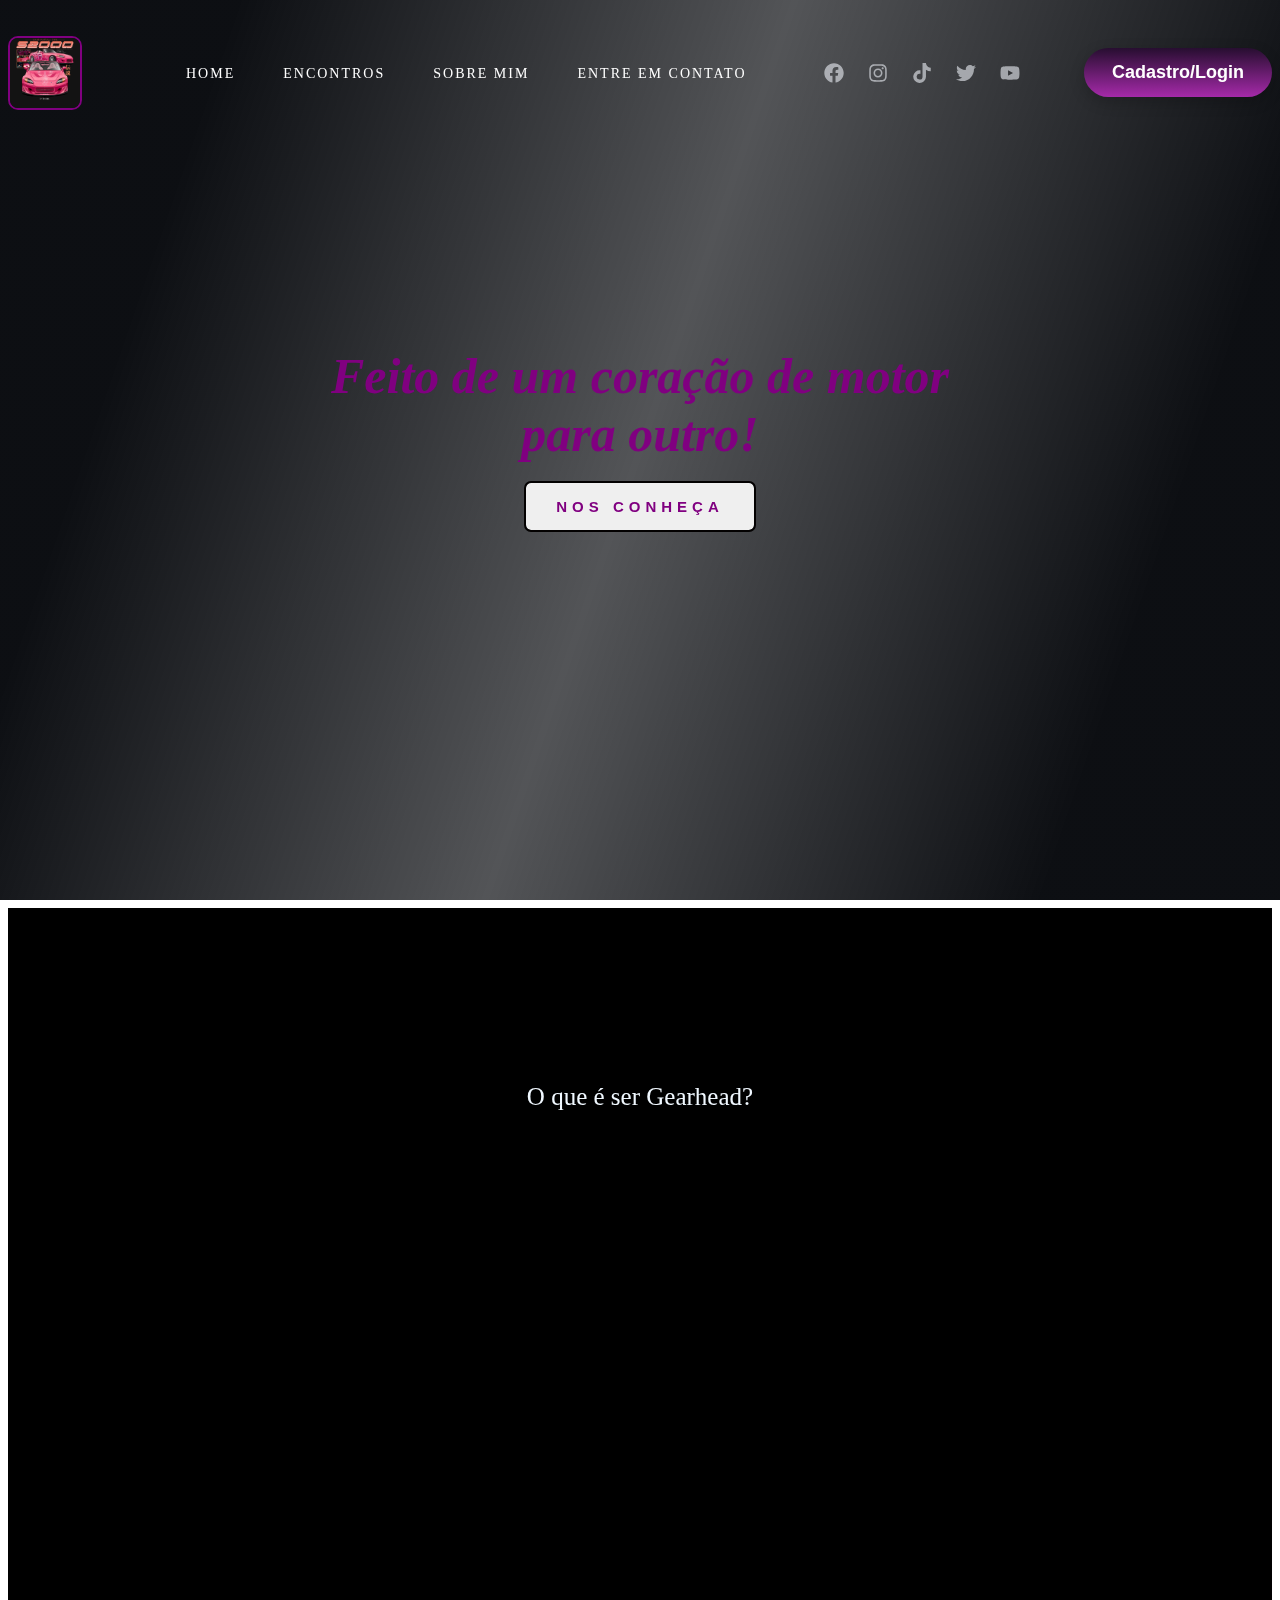
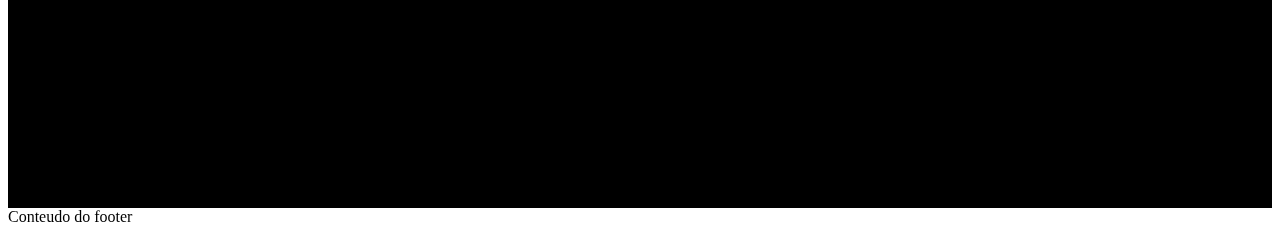
==== public/index.html @ 4717fbe4 "Adicionando projeto correto" ====
<!DOCTYPE html>
<html lang="pt-BR">

<head>
    <meta charset="UTF-8">
    <title>Gearhead Girls</title>
    <link rel="icon" type="image/x-icon" href="./logo.webp">
    <meta name="viewport" content="width=device-width, initial-scale=1.0">

    <link rel="stylesheet" href="./css/estilo.css">

    <link rel="preconnect" href="https://fonts.gstatic.com">
    <link href="https://fonts.googleapis.com/css2?family=Mukta:wght@300;400;600&display=swap" rel="stylesheet">
    <link href="https://unpkg.com/aos@2.3.1/dist/aos.css" rel="stylesheet">

</head>

<body>
    <div id="background">
        <video loop autoplay muted> <!-- para o video autocarregar e ficar em loop e mudo -->
            <source src="./assets/imgs/videosuki.mp4" type="video/mp4">
        </video>
    </div>

    <div id="app">
        <header>
            <img src="./assets/imgs/Honda S2000 - 2 Fast And 2 Furious.jpg" alt="">


            <ul class="navigation">
                <li>
                    <a href="" class="navigation_link">Home</a>
                </li>
                <li>
                    <a href="" class="navigation_link">Encontros</a>
                </li>
                <li>
                    <a href="" class="navigation_link">Sobre mim</a>
                </li>
                <li>
                    <a href="" class="navigation_link">Entre em contato</a>
                </li>

            </ul>

            <div class="navigation_social">
                <!-- colocando icones de redes sociais no canto -->
                <svg xmlns="http://www.w3.org/2000/svg" viewBox="0 0 512 512">
                    <path fill="#EDF1F7"
                        d="M504 256C504 119 393 8 256 8S8 119 8 256c0 123.78 90.69 226.38 209.25 245V327.69h-63V256h63v-54.64c0-62.15 37-96.48 93.67-96.48 27.14 0 55.52 4.84 55.52 4.84v61h-31.28c-30.8 0-40.41 19.12-40.41 38.73V256h68.78l-11 71.69h-57.78V501C413.31 482.38 504 379.78 504 256z" />
                </svg>
                <svg xmlns="http://www.w3.org/2000/svg" viewBox="0 0 448 512">
                    <path fill="#EDF1F7"
                        d="M224.1 141c-63.6 0-114.9 51.3-114.9 114.9s51.3 114.9 114.9 114.9S339 319.5 339 255.9 287.7 141 224.1 141zm0 189.6c-41.1 0-74.7-33.5-74.7-74.7s33.5-74.7 74.7-74.7 74.7 33.5 74.7 74.7-33.6 74.7-74.7 74.7zm146.4-194.3c0 14.9-12 26.8-26.8 26.8-14.9 0-26.8-12-26.8-26.8s12-26.8 26.8-26.8 26.8 12 26.8 26.8zm76.1 27.2c-1.7-35.9-9.9-67.7-36.2-93.9-26.2-26.2-58-34.4-93.9-36.2-37-2.1-147.9-2.1-184.9 0-35.8 1.7-67.6 9.9-93.9 36.1s-34.4 58-36.2 93.9c-2.1 37-2.1 147.9 0 184.9 1.7 35.9 9.9 67.7 36.2 93.9s58 34.4 93.9 36.2c37 2.1 147.9 2.1 184.9 0 35.9-1.7 67.7-9.9 93.9-36.2 26.2-26.2 34.4-58 36.2-93.9 2.1-37 2.1-147.8 0-184.8zM398.8 388c-7.8 19.6-22.9 34.7-42.6 42.6-29.5 11.7-99.5 9-132.1 9s-102.7 2.6-132.1-9c-19.6-7.8-34.7-22.9-42.6-42.6-11.7-29.5-9-99.5-9-132.1s-2.6-102.7 9-132.1c7.8-19.6 22.9-34.7 42.6-42.6 29.5-11.7 99.5-9 132.1-9s102.7-2.6 132.1 9c19.6 7.8 34.7 22.9 42.6 42.6 11.7 29.5 9 99.5 9 132.1s2.7 102.7-9 132.1z" />
                </svg>
                <svg xmlns="http://www.w3.org/2000/svg" viewBox="0 0 448 512">
                    <path fill="#EDF1F7"
                        d="M448,209.91a210.06,210.06,0,0,1-122.77-39.25V349.38A162.55,162.55,0,1,1,185,188.31V278.2a74.62,74.62,0,1,0,52.23,71.18V0l88,0a121.18,121.18,0,0,0,1.86,22.17h0A122.18,122.18,0,0,0,381,102.39a121.43,121.43,0,0,0,67,20.14Z" />
                </svg>
                <svg xmlns="http://www.w3.org/2000/svg" viewBox="0 0 512 512">
                    <path fill="#EDF1F7"
                        d="M459.37 151.716c.325 4.548.325 9.097.325 13.645 0 138.72-105.583 298.558-298.558 298.558-59.452 0-114.68-17.219-161.137-47.106 8.447.974 16.568 1.299 25.34 1.299 49.055 0 94.213-16.568 130.274-44.832-46.132-.975-84.792-31.188-98.112-72.772 6.498.974 12.995 1.624 19.818 1.624 9.421 0 18.843-1.3 27.614-3.573-48.081-9.747-84.143-51.98-84.143-102.985v-1.299c13.969 7.797 30.214 12.67 47.431 13.319-28.264-18.843-46.781-51.005-46.781-87.391 0-19.492 5.197-37.36 14.294-52.954 51.655 63.675 129.3 105.258 216.365 109.807-1.624-7.797-2.599-15.918-2.599-24.04 0-57.828 46.782-104.934 104.934-104.934 30.213 0 57.502 12.67 76.67 33.137 23.715-4.548 46.456-13.32 66.599-25.34-7.798 24.366-24.366 44.833-46.132 57.827 21.117-2.273 41.584-8.122 60.426-16.243-14.292 20.791-32.161 39.308-52.628 54.253z" />
                </svg>
                <svg xmlns="http://www.w3.org/2000/svg" viewBox="0 0 576 512">
                    <path fill="#EDF1F7"
                        d="M549.655 124.083c-6.281-23.65-24.787-42.276-48.284-48.597C458.781 64 288 64 288 64S117.22 64 74.629 75.486c-23.497 6.322-42.003 24.947-48.284 48.597-11.412 42.867-11.412 132.305-11.412 132.305s0 89.438 11.412 132.305c6.281 23.65 24.787 41.5 48.284 47.821C117.22 448 288 448 288 448s170.78 0 213.371-11.486c23.497-6.321 42.003-24.171 48.284-47.821 11.412-42.867 11.412-132.305 11.412-132.305s0-89.438-11.412-132.305zm-317.51 213.508V175.185l142.739 81.205-142.739 81.201z" />
                </svg>

                <ul class="botao-entre">
                    <li>
                        <a href="cadastro-login.html" class="login">Cadastro/Login</a>
                    </li>
                    <!-- <li>
                        <a href="cadastro.html" class="cadastro">Cadastro</a>
                    </li> -->
                </ul>
              

            </div>


        </header>

        <main>
            <div class="main_info">

                <!-- <img src="./logo.webp" alt=""> -->

                <div class="textoboasvindas">
                    Feito de um coração de motor para outro!
                </div>

                <button class="button">Nos conheça</button>

            </div>
        </main>
    </div>

    <div class="nos-conheca">
      
      <p>O que é ser Gearhead?</p>

      <div class="fotonosconheca">
        <img src="./assets/" alt="">
      </div>
    </div>

    <footer class="footer">
        Conteudo do footer
    </footer>



    <script src="https://unpkg.com/aos@2.3.1/dist/aos.js"></script>
    <script>
        AOS.init();
    </script>
</body>

</html>
</body>
---- public/css/estilo.css ----
#background{
  position: fixed;
  inset: 0;
  z-index: -1; /*para jogar para traz e trazer o texto pra frente*/
  overflow: hidden; /* Impede rolagem e corta excessos */
  display: flex;
  align-items: center;
  justify-content: center;
  width: 100%;
  height: 100vh;
}

#background video{
  width: 100%;
  height: 100vh;
  object-fit: cover;
}

#background::after{
  content: '';
  position: absolute;
  top: 0;
  left: 0;
  width: inherit;
  height: inherit;
  position: fixed;
  inset: 0;
  background: linear-gradient(109deg, rgba(10, 12, 16, 0.99) 15%, rgba(10, 12, 16, 0.7) 50%, rgba(10, 12, 16, 0.99) 85%);
}

header {
  display: flex;
  align-items: center;
  column-gap: 64px;

  width: 100%;
  max-width: 1440px;
  padding-top: 24px;
}

header img {
  width: 70px;
  height: auto;
  border-radius: 10px;
  border: 2px solid purple;
}

.navigation {
  display: flex;
  align-items: center;
  column-gap: 48px;

  list-style: none;
}

.navigation_link {
  text-decoration: none;
  font-family: Georgia, 'Times New Roman', Times, serif;
  color: white;
  font-size: 14px;
  font-weight: 300;
  letter-spacing: 2px;
  text-transform: uppercase;

  position: relative;
}

.navigation_link:hover{
  color: purple;
}

.navigation_link::after {
  content: '';
  position: absolute;
  left: 0;
  bottom: -2px;
  width: 60%;
  height: 1px;
  background: purple;

  transform: scaleX(0);
  transform-origin: right;
  transition: transform 0.4s;
  
}

.navigation_link:hover::after { /*quero que o meu navigation quando ocorrer um hover, ocorra tambem um after*/
  transform: scaleX(1);
  transform-origin: left;
  transition: transform 0.4s;
}

.navigation_social {
  margin-left: auto;

  display: flex;
  align-items: center;
  column-gap: 24px;

  
}

.navigation_social svg {
  width: 20px;
  height: 20px;
  opacity: 0.6;

  transition: all 0.4s;
}

.navigation_social svg:hover {
  opacity: 1;
  transform: translateY(-5px);
  cursor: pointer;
}

.botao-entre {
  display: flex;
  gap: 20px;
}
li{
  list-style: none;
}

.login, .cadastro{ 
  text-decoration: none;
  list-style: none;
  display: flex;
  gap: 20px;
  justify-content: space-between;
  background: linear-gradient(to bottom, #270e30, #a52aa9);
 /* Gradient background */
  color: white;
 /* White text color */
  font-family: "Segoe UI", sans-serif;
 /* Stylish and legible font */
  font-weight: bold;
  font-size: 18px;
 /* Large font size */
  border: none;
 /* No border */
  border-radius: 30px;
 /* Rounded corners */
  padding: 14px 28px;
 /* Large padding */
  cursor: pointer;
 /* Cursor on hover */
  box-shadow: 0 5px 15px rgba(0, 0, 0, 0.2);
 /* Subtle shadow */
  animation: button-shimmer 2s infinite;
  transition: all 0.3s ease-in-out;
 /* Smooth transition */
}


.cadastro:hover, .login:hover {
  background: linear-gradient(to bottom, #331840, #6a307f);
  animation: button-particles 1s ease-in-out infinite;
  transform: translateY(-2px);
}

/* Click animation */
.cadastro:active, .login:active {
  transform: scale(0.95);
  box-shadow: 0 2px 10px rgba(0, 0, 0, 0.3);
}

/* Shimmer animation */
@keyframes button-shimmer {
  0% {
    background-position: left top;
  }

  100% {
    background-position: right bottom;
  }
}

/* Particle animation */
@keyframes button-particles {
  0% {
    background-position: left top;
  }

  100% {
    background-position: right bottom;
  }
}

button:hover {
  cursor: pointer;
}

#app{
  display: flex;
  flex-direction: column;
  align-items: center;

  width: 100%;
  height: 100vh;
}

main {
  display: flex;
  align-items: center;
  justify-content: space-between;

  width: 100%;
  max-width: 1440px;

  margin-top: 100px;
}

main img{
  border-radius: 30px;
  width: 100%;
  max-width: 400px;
  height: 100%;
  margin-left: 100px;
  display: flex;
  justify-content: center;
  flex-direction: column;
  align-items: flex-start;

  border: 10px solid purple;
}

.main_info{
  display: flex;
  flex-direction: column;
  width: 200%;
  height: 50vh;
  justify-content: center;
  gap: 20px;
  align-items: center;
  font-family: Georgia, 'Times New Roman', Times, serif;
  font-size: 50px;
  font-weight: 600;
  font-style: italic;
  text-align: center;
}


.main_info .textoboasvindas{
  color: purple;
  width: 50%;
  display: flex;
  flex-direction: column;
  align-items: center;
  justify-content: center;
}


.button {
 
  padding: 1em 2em;
  border: none;
  border-radius: 5px;
  font-weight: bold;
  letter-spacing: 5px;
  text-transform: uppercase;
  cursor: pointer;
  color: purple;
  transition: all 1000ms;
  font-size: 15px;
  position: relative;
  overflow: hidden;
  outline: 2px solid #030101;
}

button:hover {
  color: #ffffff;
  transform: scale(1.1);
  outline: 2px solid #ff57c1;
  box-shadow: 4px 5px 17px -4px #ff57c1;
}

button::before {
  content: "";
  position: absolute;
  left: -50px;
  top: 0;
  width: 0;
  height: 100%;
  background-color: #af2c81;
  transform: skewX(45deg);
  z-index: -1;
  transition: width 1000ms;
}

button:hover::before {
  width: 250%;
}

.nos-conheca{
  width: 100%;
  height: 100vh;
  background-color: black;
  display: flex;
  flex-direction: column;
}

.nos-conheca p{
  font-family: Georgia, 'Times New Roman', Times, serif;
  font-size: 25px;
  font-weight: 500;
  color: aliceblue;
  padding: 150px;
  align-items: center;
  justify-content: center;
  text-align: center;
}

.fotonosconheca {
  
}
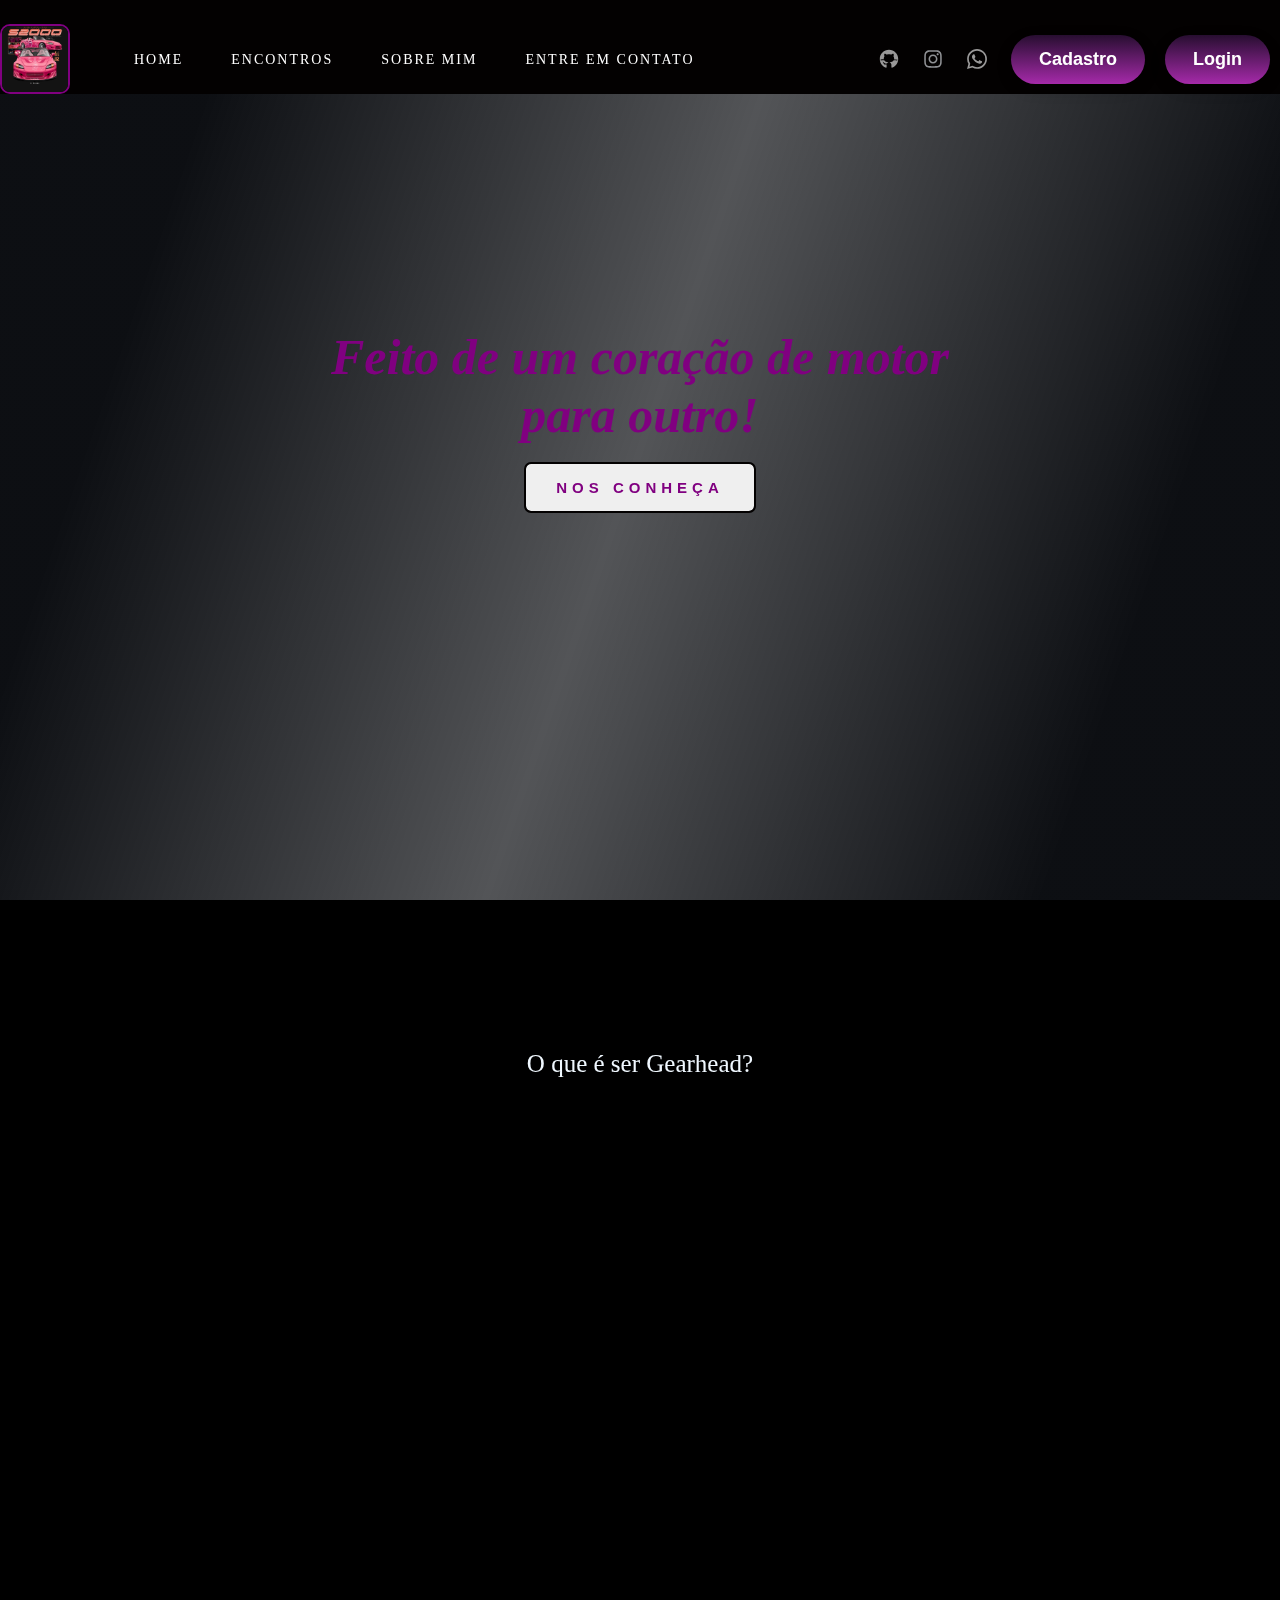
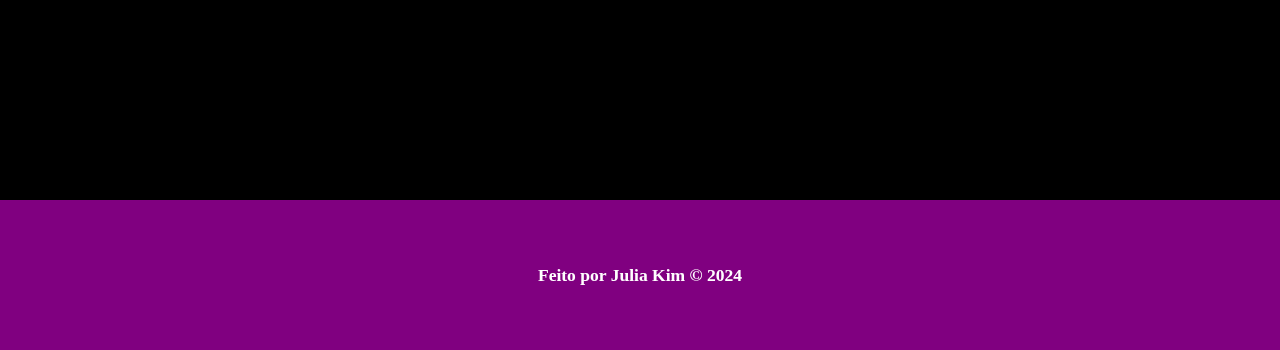
==== commit 710d0cc4: "projeto" ====
--- a/public/index.html
+++ b/public/index.html
@@ -4,7 +4,7 @@
 <head>
     <meta charset="UTF-8">
     <title>Gearhead Girls</title>
-    <link rel="icon" type="image/x-icon" href="./logo.webp">
+    <link rel="icon" type="image/x-icon" href="./assets/imgs/logo.webp">
     <meta name="viewport" content="width=device-width, initial-scale=1.0">
 
     <link rel="stylesheet" href="./css/estilo.css">
@@ -16,7 +16,7 @@
 </head>
 
 <body>
-    <div id="background">
+    <div id="bg-video">
         <video loop autoplay muted> <!-- para o video autocarregar e ficar em loop e mudo -->
             <source src="./assets/imgs/videosuki.mp4" type="video/mp4">
         </video>
@@ -45,34 +45,25 @@
 
             <div class="navigation_social">
                 <!-- colocando icones de redes sociais no canto -->
-                <svg xmlns="http://www.w3.org/2000/svg" viewBox="0 0 512 512">
-                    <path fill="#EDF1F7"
-                        d="M504 256C504 119 393 8 256 8S8 119 8 256c0 123.78 90.69 226.38 209.25 245V327.69h-63V256h63v-54.64c0-62.15 37-96.48 93.67-96.48 27.14 0 55.52 4.84 55.52 4.84v61h-31.28c-30.8 0-40.41 19.12-40.41 38.73V256h68.78l-11 71.69h-57.78V501C413.31 482.38 504 379.78 504 256z" />
+                <svg xmlns="http://www.w3.org/2000/svg" x="0px" y="0px" width="100" height="100" viewBox="0 0 50 50"
+                style="fill:#FFFFFF;">
+                    <path d="M17.791,46.836C18.502,46.53,19,45.823,19,45v-5.4c0-0.197,0.016-0.402,0.041-0.61C19.027,38.994,19.014,38.997,19,39 c0,0-3,0-3.6,0c-1.5,0-2.8-0.6-3.4-1.8c-0.7-1.3-1-3.5-2.8-4.7C8.9,32.3,9.1,32,9.7,32c0.6,0.1,1.9,0.9,2.7,2c0.9,1.1,1.8,2,3.4,2 c2.487,0,3.82-0.125,4.622-0.555C21.356,34.056,22.649,33,24,33v-0.025c-5.668-0.182-9.289-2.066-10.975-4.975 c-3.665,0.042-6.856,0.405-8.677,0.707c-0.058-0.327-0.108-0.656-0.151-0.987c1.797-0.296,4.843-0.647,8.345-0.714 c-0.112-0.276-0.209-0.559-0.291-0.849c-3.511-0.178-6.541-0.039-8.187,0.097c-0.02-0.332-0.047-0.663-0.051-0.999 c1.649-0.135,4.597-0.27,8.018-0.111c-0.079-0.5-0.13-1.011-0.13-1.543c0-1.7,0.6-3.5,1.7-5c-0.5-1.7-1.2-5.3,0.2-6.6 c2.7,0,4.6,1.3,5.5,2.1C21,13.4,22.9,13,25,13s4,0.4,5.6,1.1c0.9-0.8,2.8-2.1,5.5-2.1c1.5,1.4,0.7,5,0.2,6.6c1.1,1.5,1.7,3.2,1.6,5 c0,0.484-0.045,0.951-0.11,1.409c3.499-0.172,6.527-0.034,8.204,0.102c-0.002,0.337-0.033,0.666-0.051,0.999 c-1.671-0.138-4.775-0.28-8.359-0.089c-0.089,0.336-0.197,0.663-0.325,0.98c3.546,0.046,6.665,0.389,8.548,0.689 c-0.043,0.332-0.093,0.661-0.151,0.987c-1.912-0.306-5.171-0.664-8.879-0.682C35.112,30.873,31.557,32.75,26,32.969V33 c2.6,0,5,3.9,5,6.6V45c0,0.823,0.498,1.53,1.209,1.836C41.37,43.804,48,35.164,48,25C48,12.318,37.683,2,25,2S2,12.318,2,25 C2,35.164,8.63,43.804,17.791,46.836z"></path>
                 </svg>
                 <svg xmlns="http://www.w3.org/2000/svg" viewBox="0 0 448 512">
                     <path fill="#EDF1F7"
                         d="M224.1 141c-63.6 0-114.9 51.3-114.9 114.9s51.3 114.9 114.9 114.9S339 319.5 339 255.9 287.7 141 224.1 141zm0 189.6c-41.1 0-74.7-33.5-74.7-74.7s33.5-74.7 74.7-74.7 74.7 33.5 74.7 74.7-33.6 74.7-74.7 74.7zm146.4-194.3c0 14.9-12 26.8-26.8 26.8-14.9 0-26.8-12-26.8-26.8s12-26.8 26.8-26.8 26.8 12 26.8 26.8zm76.1 27.2c-1.7-35.9-9.9-67.7-36.2-93.9-26.2-26.2-58-34.4-93.9-36.2-37-2.1-147.9-2.1-184.9 0-35.8 1.7-67.6 9.9-93.9 36.1s-34.4 58-36.2 93.9c-2.1 37-2.1 147.9 0 184.9 1.7 35.9 9.9 67.7 36.2 93.9s58 34.4 93.9 36.2c37 2.1 147.9 2.1 184.9 0 35.9-1.7 67.7-9.9 93.9-36.2 26.2-26.2 34.4-58 36.2-93.9 2.1-37 2.1-147.8 0-184.8zM398.8 388c-7.8 19.6-22.9 34.7-42.6 42.6-29.5 11.7-99.5 9-132.1 9s-102.7 2.6-132.1-9c-19.6-7.8-34.7-22.9-42.6-42.6-11.7-29.5-9-99.5-9-132.1s-2.6-102.7 9-132.1c7.8-19.6 22.9-34.7 42.6-42.6 29.5-11.7 99.5-9 132.1-9s102.7-2.6 132.1 9c19.6 7.8 34.7 22.9 42.6 42.6 11.7 29.5 9 99.5 9 132.1s2.7 102.7-9 132.1z" />
                 </svg>
-                <svg xmlns="http://www.w3.org/2000/svg" viewBox="0 0 448 512">
-                    <path fill="#EDF1F7"
-                        d="M448,209.91a210.06,210.06,0,0,1-122.77-39.25V349.38A162.55,162.55,0,1,1,185,188.31V278.2a74.62,74.62,0,1,0,52.23,71.18V0l88,0a121.18,121.18,0,0,0,1.86,22.17h0A122.18,122.18,0,0,0,381,102.39a121.43,121.43,0,0,0,67,20.14Z" />
-                </svg>
-                <svg xmlns="http://www.w3.org/2000/svg" viewBox="0 0 512 512">
-                    <path fill="#EDF1F7"
-                        d="M459.37 151.716c.325 4.548.325 9.097.325 13.645 0 138.72-105.583 298.558-298.558 298.558-59.452 0-114.68-17.219-161.137-47.106 8.447.974 16.568 1.299 25.34 1.299 49.055 0 94.213-16.568 130.274-44.832-46.132-.975-84.792-31.188-98.112-72.772 6.498.974 12.995 1.624 19.818 1.624 9.421 0 18.843-1.3 27.614-3.573-48.081-9.747-84.143-51.98-84.143-102.985v-1.299c13.969 7.797 30.214 12.67 47.431 13.319-28.264-18.843-46.781-51.005-46.781-87.391 0-19.492 5.197-37.36 14.294-52.954 51.655 63.675 129.3 105.258 216.365 109.807-1.624-7.797-2.599-15.918-2.599-24.04 0-57.828 46.782-104.934 104.934-104.934 30.213 0 57.502 12.67 76.67 33.137 23.715-4.548 46.456-13.32 66.599-25.34-7.798 24.366-24.366 44.833-46.132 57.827 21.117-2.273 41.584-8.122 60.426-16.243-14.292 20.791-32.161 39.308-52.628 54.253z" />
-                </svg>
-                <svg xmlns="http://www.w3.org/2000/svg" viewBox="0 0 576 512">
-                    <path fill="#EDF1F7"
-                        d="M549.655 124.083c-6.281-23.65-24.787-42.276-48.284-48.597C458.781 64 288 64 288 64S117.22 64 74.629 75.486c-23.497 6.322-42.003 24.947-48.284 48.597-11.412 42.867-11.412 132.305-11.412 132.305s0 89.438 11.412 132.305c6.281 23.65 24.787 41.5 48.284 47.821C117.22 448 288 448 288 448s170.78 0 213.371-11.486c23.497-6.321 42.003-24.171 48.284-47.821 11.412-42.867 11.412-132.305 11.412-132.305s0-89.438-11.412-132.305zm-317.51 213.508V175.185l142.739 81.205-142.739 81.201z" />
-                </svg>
+                <svg xmlns="http://www.w3.org/2000/svg" shape-rendering="geometricPrecision" text-rendering="geometricPrecision" image-rendering="optimizeQuality" fill-rule="evenodd" clip-rule="evenodd" viewBox="0 0 509 511.514"><path fill="#fff" d="M434.762 74.334C387.553 26.81 323.245 0 256.236 0h-.768C115.795.001 2.121 113.696 2.121 253.456l.001.015a253.516 253.516 0 0033.942 126.671L0 511.514l134.373-35.269a253.416 253.416 0 00121.052 30.9h.003.053C395.472 507.145 509 393.616 509 253.626c0-67.225-26.742-131.727-74.252-179.237l.014-.055zM255.555 464.453c-37.753 0-74.861-10.22-107.293-29.479l-7.72-4.602-79.741 20.889 21.207-77.726-4.984-7.975c-21.147-33.606-32.415-72.584-32.415-112.308 0-116.371 94.372-210.743 210.741-210.743 56.011 0 109.758 22.307 149.277 61.98a210.93 210.93 0 0161.744 149.095c0 116.44-94.403 210.869-210.844 210.869h.028zm115.583-157.914c-6.363-3.202-37.474-18.472-43.243-20.593-5.769-2.121-10.01-3.202-14.315 3.203-4.305 6.404-16.373 20.593-20.063 24.855-3.69 4.263-7.401 4.815-13.679 1.612-6.278-3.202-26.786-9.883-50.899-31.472a192.748 192.748 0 01-35.411-43.867c-3.712-6.363-.404-9.777 2.82-12.873 3.224-3.096 6.363-7.381 9.48-11.092a41.58 41.58 0 006.357-10.597 11.678 11.678 0 00-.508-11.09c-1.718-3.18-14.444-34.357-19.534-47.06-5.09-12.703-10.37-10.603-14.272-10.901-3.902-.297-7.911-.19-12.089-.19a23.322 23.322 0 00-16.964 7.911c-5.707 6.298-22.1 21.673-22.1 52.849s22.671 61.249 25.852 65.532c3.182 4.284 44.663 68.227 108.288 95.649 15.099 6.489 26.891 10.392 36.053 13.403a87.504 87.504 0 0025.216 3.718c4.905 0 9.82
+                    -.416 14.65-1.237 12.174-1.782 37.453-15.291 42.776-30.073s5.303-27.57 3.711-30.093c-1.591-2.524-5.704-4.369-12.088-7.615l-.038.021z"/></svg>
+                
 
                 <ul class="botao-entre">
                     <li>
-                        <a href="cadastro-login.html" class="login">Cadastro/Login</a>
+                        <a href="cadastro.html" class="cadastro">Cadastro</a>
                     </li>
-                    <!-- <li>
-                        <a href="cadastro.html" class="cadastro">Cadastro</a>
-                    </li> -->
+                    <li>
+                        <a href="login.html" class="login">Login</a>
+                    </li>
                 </ul>
               
 
@@ -90,7 +81,7 @@
                     Feito de um coração de motor para outro!
                 </div>
 
-                <button class="button">Nos conheça</button>
+                <button class="b-nosconheca">Nos conheça</button>
 
             </div>
         </main>
@@ -105,9 +96,11 @@
       </div>
     </div>
 
-    <footer class="footer">
-        Conteudo do footer
-    </footer>
+    <div class="footer">
+        <div class="container">
+          <h3>Feito por Julia Kim &copy; 2024</h3>
+        </div>
+      </div>
 
 
 
--- a/public/css/estilo.css
+++ b/public/css/estilo.css
@@ -1,4 +1,26 @@
-#background{
+:root {
+  --tamanho-header: 80px;
+  --tamanho-banner: calc(100vh - var(--tamanho-header) - var(--tamanho-footer) - 2px);
+  --tamanho-simulador: calc(100vh - var(--tamanho-header) - var(--tamanho-footer) - 2px);
+  --tamanho-login: calc(100vh - var(--tamanho-header) - var(--tamanho-footer) - 2px);
+  --tamanho-footer: 65px;
+}
+
+* {
+  margin: 0;
+  padding: 0;
+  box-sizing: border-box;
+}
+/* 
+/* Garantir altura total da página 
+html, body {
+  height: 100%;
+  width: 100%;
+  margin: 0;
+  padding: 0;
+} */
+
+#bg-video{
   position: fixed;
   inset: 0;
   z-index: -1; /*para jogar para traz e trazer o texto pra frente*/
@@ -10,13 +32,13 @@
   height: 100vh;
 }
 
-#background video{
+#bg-video video{
   width: 100%;
   height: 100vh;
   object-fit: cover;
 }
 
-#background::after{
+#bg-video::after{
   content: '';
   position: absolute;
   top: 0;
@@ -29,12 +51,14 @@
 }
 
 header {
+  background-color: #030101;
+  width: 100%;
+  background-size: cover;
   display: flex;
   align-items: center;
   column-gap: 64px;
-
-  width: 100%;
-  max-width: 1440px;
+  width: 100%;
+  /* max-width: 1440px; */
   padding-top: 24px;
 }
 
@@ -117,7 +141,9 @@
 .botao-entre {
   display: flex;
   gap: 20px;
-}
+  margin-right: 10px;
+}
+
 li{
   list-style: none;
 }
@@ -129,7 +155,6 @@
   gap: 20px;
   justify-content: space-between;
   background: linear-gradient(to bottom, #270e30, #a52aa9);
- /* Gradient background */
   color: white;
  /* White text color */
   font-family: "Segoe UI", sans-serif;
@@ -251,7 +276,7 @@
 }
 
 
-.button {
+.b-nosconheca {
  
   padding: 1em 2em;
   border: none;
@@ -268,14 +293,14 @@
   outline: 2px solid #030101;
 }
 
-button:hover {
+.b-nosconheca:hover {
   color: #ffffff;
   transform: scale(1.1);
   outline: 2px solid #ff57c1;
   box-shadow: 4px 5px 17px -4px #ff57c1;
 }
 
-button::before {
+.b-nosconheca::before {
   content: "";
   position: absolute;
   left: -50px;
@@ -288,7 +313,7 @@
   transition: width 1000ms;
 }
 
-button:hover::before {
+.b-nosconheca:hover::before {
   width: 250%;
 }
 
@@ -311,6 +336,202 @@
   text-align: center;
 }
 
-.fotonosconheca {
+/*ENTRE-LOGIN*/
+
+.entre {
+  height: 100vh;
+  background-image: url('../assets/imgs/layered-waves-haikei\ \(3\).svg');
+  background-size: cover;
+  background-position: center;
+}
+
+.container {
+  display: flex;
+  width: 100%;
+  margin: auto;
+
+}
+
+.entre .container {
+  justify-content: center;
+  align-items: center;
+  height: 100%;
+}
+
+.card {
+  width: 50%;
+  background-color: #000000;
+  border-radius: 10px;
+  display: flex;
+  align-items: center;
+  justify-content: space-evenly;
+  color: palevioletred;
+  flex-direction: column;
+  height: fit-content;
+  padding: 20px 0;
+}
+
+.card h2 {
+  margin: 0;
+  font-size: 30px;
+}
+
+.formulario {
+  display: flex;
+  height: 90%;
+  width: 80%;
+  justify-content: space-around;
+  flex-direction: column;
+}
+
+.formulario span {
+  font-size: 15px;
+  font-weight: 800;
+}
+
+.formulario input {
+  border: 2px solid #32b9cd;
+  text-align: center;
+  border-radius: 10px;
+  margin: 0;
+}
+
+.formulario select {
+  border: 2px solid #32b9cd;
+  background-color: white;
+  color: gray;
+  height: 36px;
+  text-align: center;
+  border-radius: 10px;
+  margin: 0;
+}
+
+.campo {
+  display: flex;
+  flex-direction: column;
+  justify-content: start;
+  padding: 5px 0;
+}
+
+.botao {
+  cursor: pointer;
+  font-family: "Barlow", sans-serif;
+  border: 0;
+  border-radius: 5px;
+  font-weight: 600;
+  font-size: 18px;
+  color: #fff;
+  background-color: #ED145B;
+  width: 120px;
+  height: 30px;
+  align-self: center;
+  margin-top: 20px;
+}
+
+.loading-div {
+  width: 50px;
+  display: none;
+}
+
+.loading-div img {
+  height: 50px;
+  width: 50px;
+}
+
+#div_erros_login {
+  display: none
+}
+
+/* FORMULARIO */
+
+.alerta_erro{
+  display: flex;
+  justify-content: flex-end;
+}
+
+.card_erro {
+  display: none;
+  background-color: #fff;
+  color: black;
+  width: 230px;
+  position: fixed;
+  border-radius: 4px;
+  border: #ED145B 3px solid;
+  padding: 10px;
+  margin-right: 10%;
+}
+
+.card_erro #mensagem_erro{
+  font-weight: 500;
+  font-size: 20px;
+}
+
+.formulario .tipo_campo {
+  font-size: 20px;
+  font-weight: 600 !important;
+}
+
+.formulario {
+  display: flex;
+  flex-direction: column;
+}
+
+input {
+  margin-bottom: 10px;
+  border: 2px solid #32b9cd;
+  padding: 10px;
+  text-align: center;
+  border-radius: 10px;
+}
+
+.btn {
+  font-family: "Barlow", sans-serif;
+  border: 0;
+  border-radius: 5px;
+  font-weight: 600;
+  font-size: 18px;
+  padding: 10px 15px;
+  color: white;
+  background-color: #ED145B;
+  width: 120px;
+  align-self: center;
+  margin-top: 5px;
+}
+
+.loading-div {
+  width: 50px;
+  margin: auto;
+  display: none;
+}
+
+.loading-div img {
+  height: 50px;
+  width: 50px;
+}
+
+
+.footer {
+  height: 65px;
+  background-color: purple;
+  height: 150px;
+  color: #fff;
+  display: flex;
+  font-size: 15px;
+}
+
+.footer .container {
+  justify-content: center;
+  text-align: center;
+}
+
+.footer .container .version {
+  font-size: 12px;
+} 
+
+/* .footer .container img {
   
-}+  max-height: 100px; /* Limita a altura ao tamanho do footer 
+  width: 100px; Mantém proporção da imagem 
+} /*
+
+
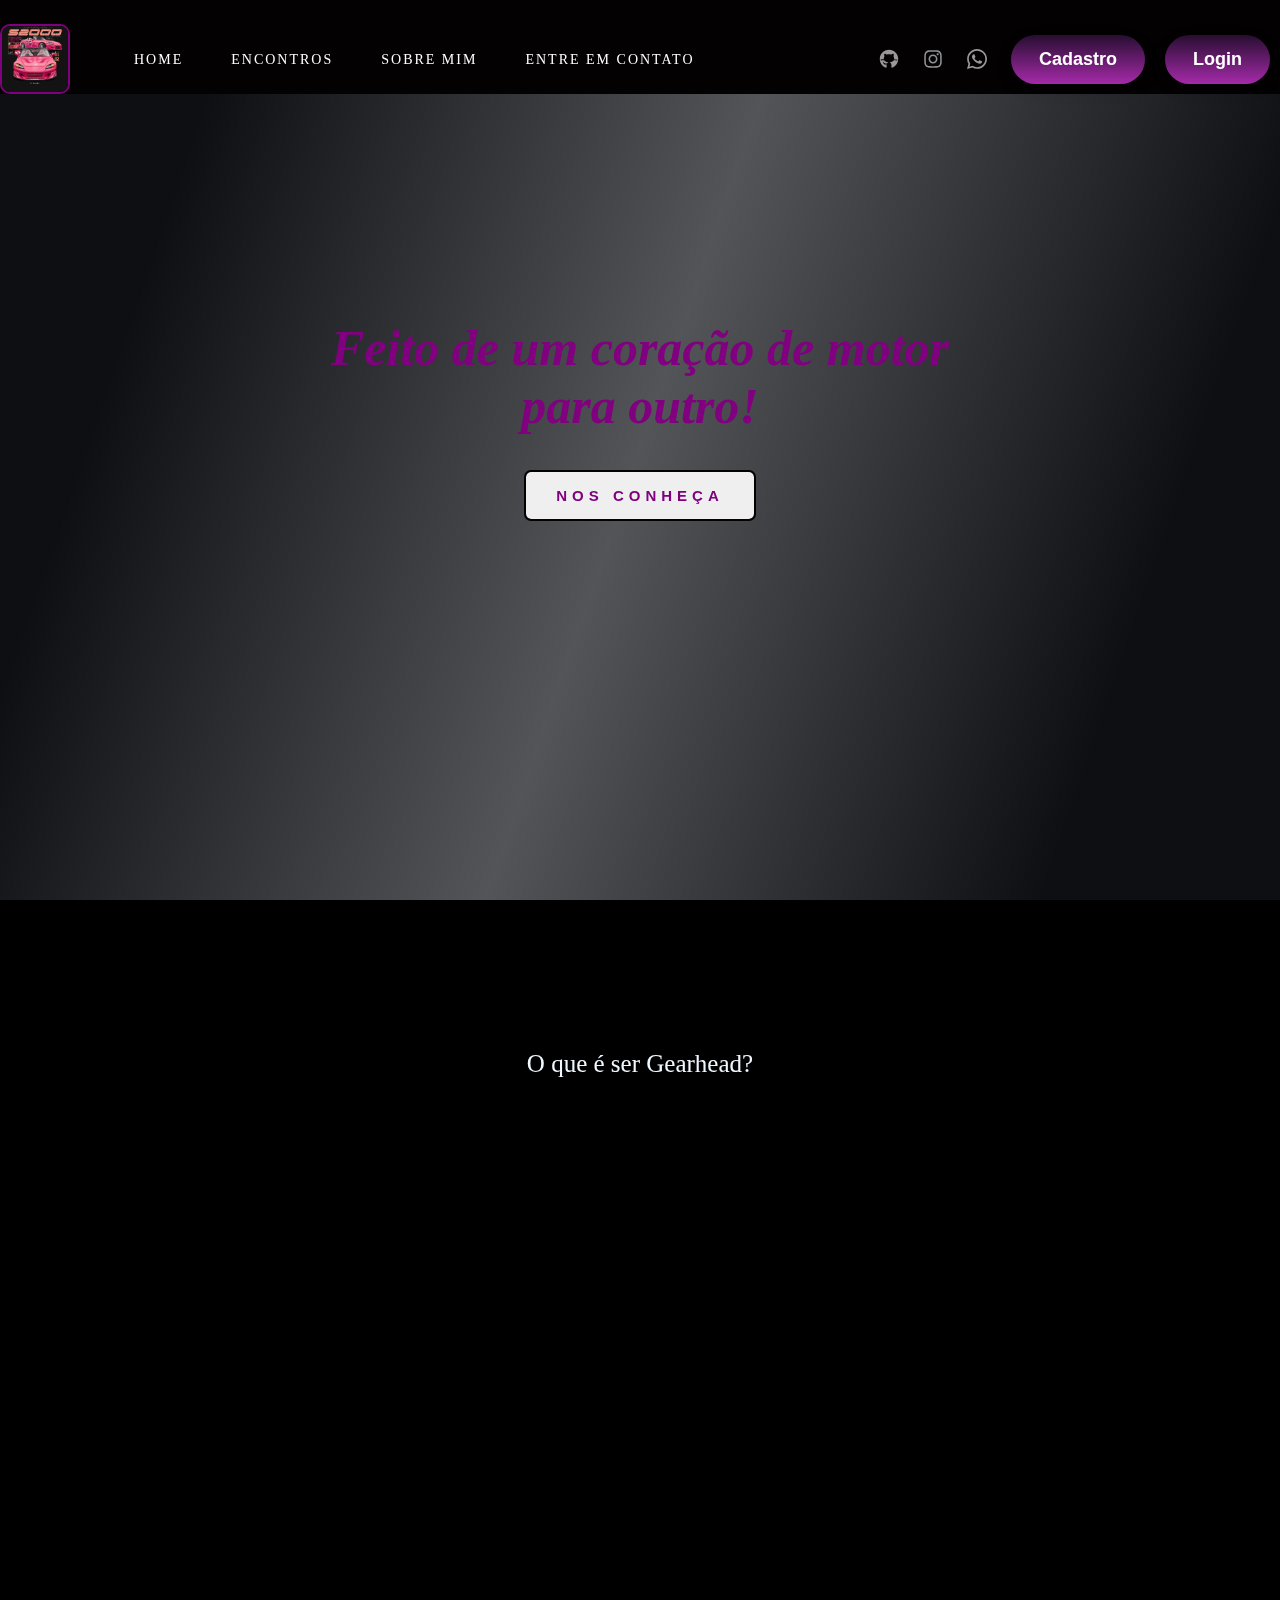
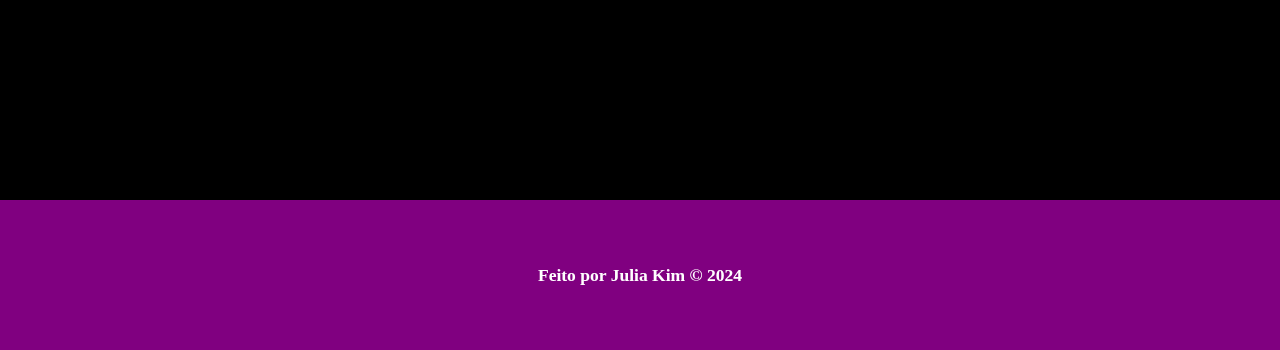
==== commit 417f4b7c: "Atualizando projeto" ====
--- a/public/index.html
+++ b/public/index.html
@@ -80,8 +80,10 @@
                 <div class="textoboasvindas">
                     Feito de um coração de motor para outro!
                 </div>
+                <a href="./login.html">
+                    <button  class="b-nosconheca" >Nos conheça</button>
 
-                <button class="b-nosconheca">Nos conheça</button>
+                </a>
 
             </div>
         </main>
